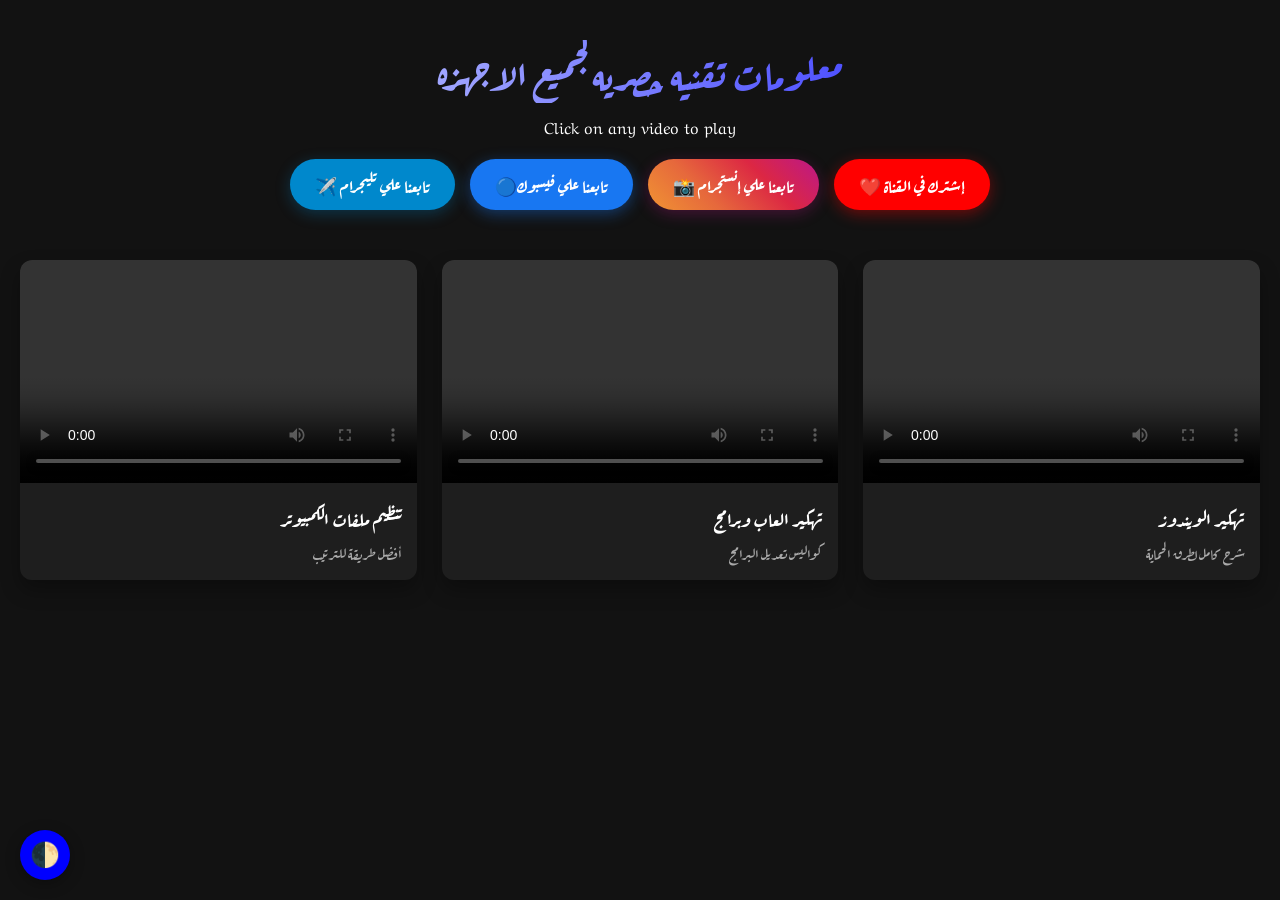
==== index.html @ 5217239f "Update index.html" ====
<!DOCTYPE html>
<html lang="ar" dir="rtl">
<head>
    <meta charset="UTF-8">
    <meta name="viewport" content="width=device-width, initial-scale=1.0">
    <title>Vortex Tech - معرض الفيديوهات</title>
    <link href="https://fonts.googleapis.com/css2?family=Aref+Ruqaa:wght@400;700&display=swap" rel="stylesheet">
    <style>
        /* 1. تعريف المتغيرات للألوان */
        :root {
            --bg-color: #121212;
            --text-color: #ffffff;
            --card-bg: #1e1e1e;
        }

        [data-theme="light"] {
            --bg-color: #ffffff;
            --text-color: #121212;
            --card-bg: #f0f0f0;
        }

        * {
            margin: 0;
            padding: 0;
            box-sizing: border-box;
        }
        
        body {
            font-family: 'Aref Ruqaa', Tahoma, Geneva, Verdana, sans-serif;
            background-color: var(--bg-color);
            color: var(--text-color);
            padding: 20px;
            transition: 0.3s;
        }

        header { text-align: center; margin-bottom: 30px; padding: 20px; }
        
        h1 {
            font-size: 2.5rem;
            margin-bottom: 10px;
            background: linear-gradient(90deg,#F0F8FF,#0000FF);
            -webkit-background-clip: text;
            -webkit-text-fill-color: transparent;
        }

        /* تنسيق الأزرار */
        .social-buttons {
            display: flex;
            justify-content: center;
            align-items: center;
            gap: 15px;
            margin-top: 20px;
            flex-wrap: wrap;
        }

        .btn {
            display: inline-block;
            padding: 12px 25px;
            border-radius: 50px;
            text-decoration: none;
            color: white !important;
            font-weight: bold;
            font-size: 1.1rem;
            transition: all 0.3s ease;
            border: none;
            cursor: pointer;
        }

        .subscribe-btn { background-color: #ff0000; box-shadow: 0 4px 15px rgba(255, 0, 0, 0.4); }
        .instagram-btn { background: linear-gradient(45deg, #f09433, #e6683c, #dc2743, #bc1888); box-shadow: 0 4px 15px rgba(188, 24, 136, 0.3); }
        .facebook-btn { background-color: #1877F2; box-shadow: 0 4px 15px rgba(24, 119, 242, 0.4); }
        .telegram-btn { background-color: #0088cc; box-shadow: 0 4px 15px rgba(0, 136, 204, 0.3); }

        .btn:hover { transform: translateY(-3px); filter: brightness(1.1); }

        /* زر اللايت والدارك العائم */
        .theme-toggle {
            position: fixed;
            bottom: 20px;
            left: 20px;
            width: 50px;
            height: 50px;
            border-radius: 50%;
            background: #0000FF;
            color: white;
            border: none;
            cursor: pointer;
            font-size: 1.5rem;
            z-index: 1000;
            box-shadow: 0 4px 15px rgba(0,0,0,0.3);
        }

        /* تنسيق الكروت */
        .video-container {
            display: grid;
            grid-template-columns: repeat(auto-fill, minmax(300px, 1fr));
            gap: 25px;
            max-width: 1400px;
            margin: 0 auto;
        }
        
        .video-card {
            background: var(--card-bg);
            border-radius: 12px;
            overflow: hidden;
            box-shadow: 0 10px 20px rgba(0,0,0,0.3);
            transition: 0.3s;
        }
        
        .video-player { width: 100%; aspect-ratio: 16/9; background: #000; }
        .video-info { padding: 15px; }
        .video-title { font-size: 1.2rem; margin-bottom: 8px; color: var(--text-color); }
        .video-description { color: #aaa; font-size: 0.95rem; }
    </style>
</head>
<body id="mainBody">

    <button class="theme-toggle" id="modeBtn">🌓</button>

    <header>
        <h1>معلومات تقنيه حصريه لجميع الاجهزه</h1>
        <p>Click on any video to play</p>
        
        <div class="social-buttons">
            <a href="https://www.youtube.com/@vo3tex-tech?sub_confirmation=1" target="_blank" class="btn subscribe-btn">إشترك في القناة ❤️</a>
            <a href="https://www.instagram.com/vo3tex_tech" target="_blank" class="btn instagram-btn">تابعنا علي إنستجرام 📸</a>
            <a href="https://www.facebook.com/profile.php?id=100084315263300" target="_blank" class="btn facebook-btn">تابعنا علي فيسبوك🔵</a>
            <a href="https://t.me/vo3textech" target="_blank" class="btn telegram-btn">تابعنا علي تليجرام ✈️</a>
        </div>
    </header>

    <main class="video-container" id="videoContainer"></main>

    <script>
        const videos = [
            { src: "Sequence 01.mp4", title: "تهكير الويندوز", description: "شرح كامل لطرق الحماية" },
            { src: "Sequence 01_2 (1).mp4", title: "تهكير العاب وبرامج", description: "كواليس تعديل البرامج" },
            { src: "Sequence 01_1.mp4", title: "تنظيم ملفات الكمبيوتر", description: "أفضل طريقة للترتيب" }
        ];

        // إنشاء كروت الفيديوهات
        function createVideoCards() {
            const container = document.getElementById('videoContainer');
            videos.forEach(video => {
                const card = document.createElement('div');
                card.className = 'video-card';
                card.innerHTML = `
                    <video class="video-player" controls><source src="${video.src}" type="video/mp4"></video>
                    <div class="video-info">
                        <h3 class="video-title">${video.title}</h3>
                        <p class="video-description">${video.description}</p>
                    </div>`;
                container.appendChild(card);
            });
        }
        createVideoCards();

        // كود تشغيل اللايت والدارك مود
        const modeBtn = document.getElementById('modeBtn');
        const body = document.getElementById('mainBody');

        modeBtn.addEventListener('click', () => {
            if (body.getAttribute('data-theme') === 'light') {
                body.removeAttribute('data-theme');
                modeBtn.innerText = '🌓';
            } else {
                body.setAttribute('data-theme', 'light');
                modeBtn.innerText = '🌙';
            }
        });
    </script>
</body>
</html>
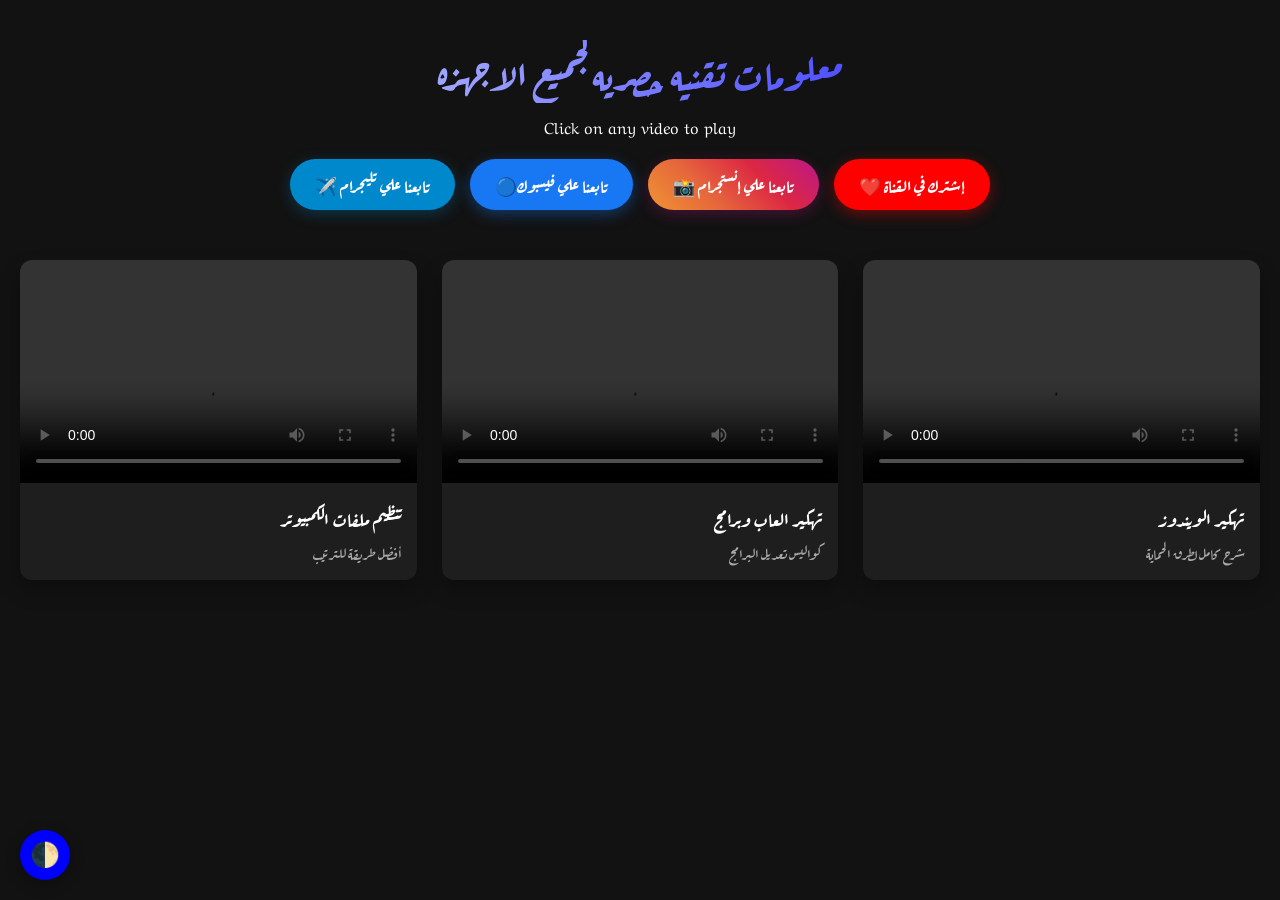
==== commit 6cbd80c9: "Update index.html" ====
--- a/index.html
+++ b/index.html
@@ -122,7 +122,7 @@
         <p>Click on any video to play</p>
         
         <div class="social-buttons">
-            <a href="https://www.youtube.com/@vo3tex-tech?sub_confirmation=1" target="_blank" class="btn subscribe-btn">إشترك في القناة ❤️</a>
+           <a href="https://www.youtube.com/@vo3tex-tech?sub_confirmation=1" target="_blank" class="btn subscribe-btn"> إشترك في القناة ❤️</a>
             <a href="https://www.instagram.com/vo3tex_tech" target="_blank" class="btn instagram-btn">تابعنا علي إنستجرام 📸</a>
             <a href="https://www.facebook.com/profile.php?id=100084315263300" target="_blank" class="btn facebook-btn">تابعنا علي فيسبوك🔵</a>
             <a href="https://t.me/vo3textech" target="_blank" class="btn telegram-btn">تابعنا علي تليجرام ✈️</a>
@@ -171,3 +171,4 @@
     </script>
 </body>
 </html>
+
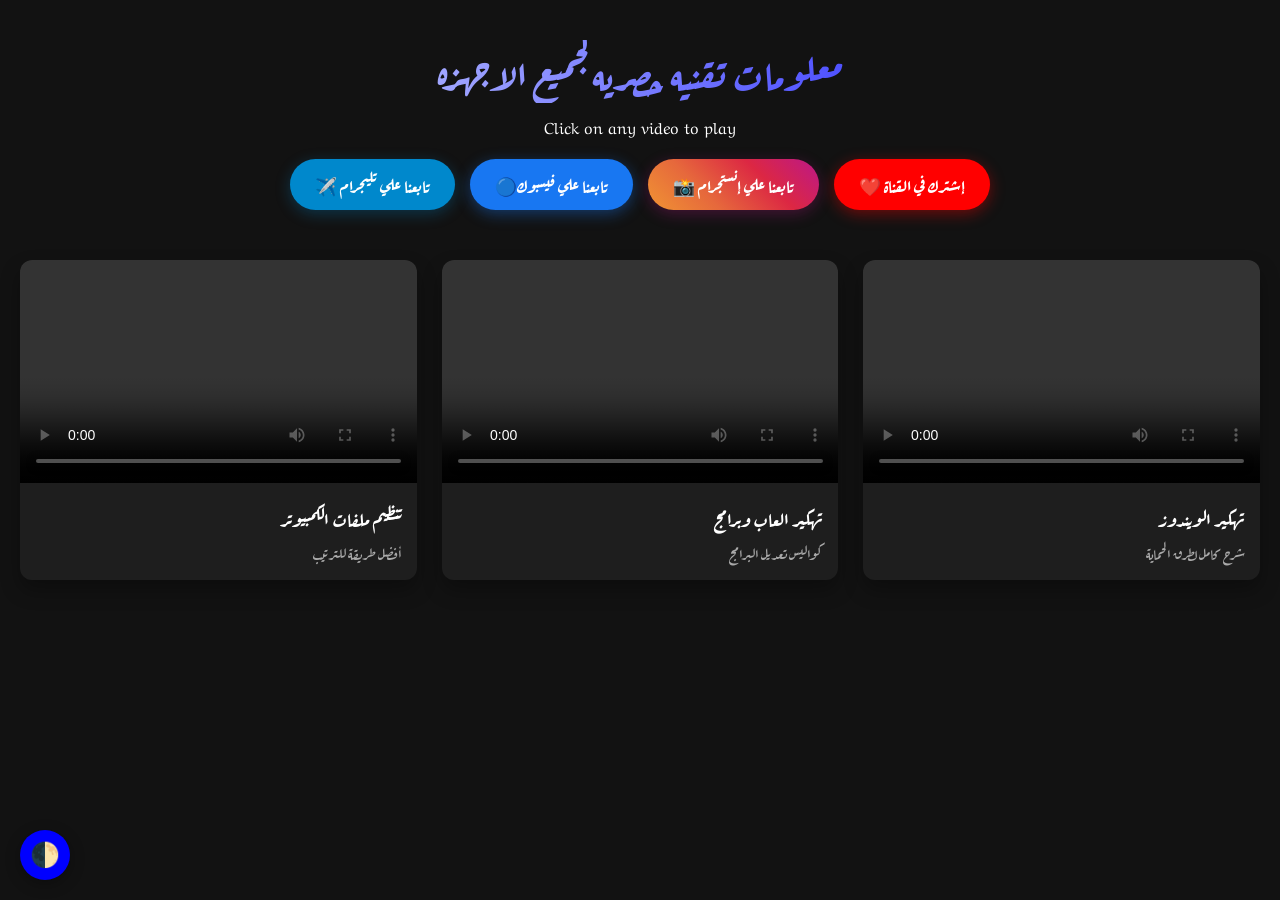
==== commit 7314eff7: "Update index.html" ====
--- a/index.html
+++ b/index.html
@@ -124,7 +124,7 @@
         <div class="social-buttons">
            <a href="https://www.youtube.com/@vo3tex-tech?sub_confirmation=1" target="_blank" class="btn subscribe-btn"> إشترك في القناة ❤️</a>
             <a href="https://www.instagram.com/vo3tex_tech" target="_blank" class="btn instagram-btn">تابعنا علي إنستجرام 📸</a>
-            <a href="https://www.facebook.com/profile.php?id=100084315263300" target="_blank" class="btn facebook-btn">تابعنا علي فيسبوك🔵</a>
+            <a href="https://www.facebook.com/share/17V6PMbSnh/" target="_blank" class="btn facebook-btn">تابعنا علي فيسبوك🔵</a>
             <a href="https://t.me/vo3textech" target="_blank" class="btn telegram-btn">تابعنا علي تليجرام ✈️</a>
         </div>
     </header>
@@ -172,3 +172,4 @@
 </body>
 </html>
 
+
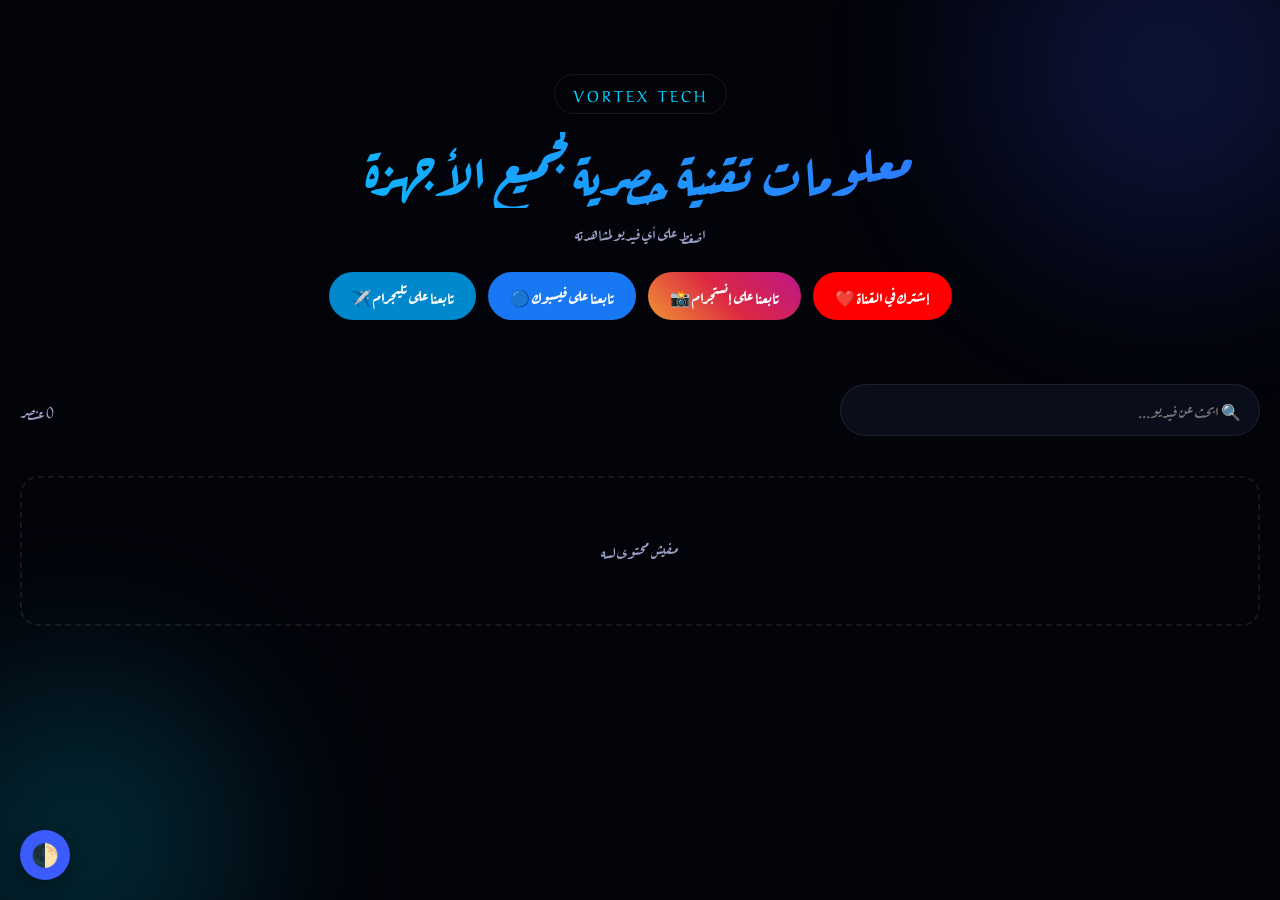
==== commit dc61d21f: "Add files via upload" ====
--- a/index.html
+++ b/index.html
@@ -1,175 +1,91 @@
-<!DOCTYPE html>
-<html lang="ar" dir="rtl">
-<head>
-    <meta charset="UTF-8">
-    <meta name="viewport" content="width=device-width, initial-scale=1.0">
-    <title>Vortex Tech - معرض الفيديوهات</title>
-    <link href="https://fonts.googleapis.com/css2?family=Aref+Ruqaa:wght@400;700&display=swap" rel="stylesheet">
-    <style>
-        /* 1. تعريف المتغيرات للألوان */
-        :root {
-            --bg-color: #121212;
-            --text-color: #ffffff;
-            --card-bg: #1e1e1e;
-        }
-
-        [data-theme="light"] {
-            --bg-color: #ffffff;
-            --text-color: #121212;
-            --card-bg: #f0f0f0;
-        }
-
-        * {
-            margin: 0;
-            padding: 0;
-            box-sizing: border-box;
-        }
-        
-        body {
-            font-family: 'Aref Ruqaa', Tahoma, Geneva, Verdana, sans-serif;
-            background-color: var(--bg-color);
-            color: var(--text-color);
-            padding: 20px;
-            transition: 0.3s;
-        }
-
-        header { text-align: center; margin-bottom: 30px; padding: 20px; }
-        
-        h1 {
-            font-size: 2.5rem;
-            margin-bottom: 10px;
-            background: linear-gradient(90deg,#F0F8FF,#0000FF);
-            -webkit-background-clip: text;
-            -webkit-text-fill-color: transparent;
-        }
-
-        /* تنسيق الأزرار */
-        .social-buttons {
-            display: flex;
-            justify-content: center;
-            align-items: center;
-            gap: 15px;
-            margin-top: 20px;
-            flex-wrap: wrap;
-        }
-
-        .btn {
-            display: inline-block;
-            padding: 12px 25px;
-            border-radius: 50px;
-            text-decoration: none;
-            color: white !important;
-            font-weight: bold;
-            font-size: 1.1rem;
-            transition: all 0.3s ease;
-            border: none;
-            cursor: pointer;
-        }
-
-        .subscribe-btn { background-color: #ff0000; box-shadow: 0 4px 15px rgba(255, 0, 0, 0.4); }
-        .instagram-btn { background: linear-gradient(45deg, #f09433, #e6683c, #dc2743, #bc1888); box-shadow: 0 4px 15px rgba(188, 24, 136, 0.3); }
-        .facebook-btn { background-color: #1877F2; box-shadow: 0 4px 15px rgba(24, 119, 242, 0.4); }
-        .telegram-btn { background-color: #0088cc; box-shadow: 0 4px 15px rgba(0, 136, 204, 0.3); }
-
-        .btn:hover { transform: translateY(-3px); filter: brightness(1.1); }
-
-        /* زر اللايت والدارك العائم */
-        .theme-toggle {
-            position: fixed;
-            bottom: 20px;
-            left: 20px;
-            width: 50px;
-            height: 50px;
-            border-radius: 50%;
-            background: #0000FF;
-            color: white;
-            border: none;
-            cursor: pointer;
-            font-size: 1.5rem;
-            z-index: 1000;
-            box-shadow: 0 4px 15px rgba(0,0,0,0.3);
-        }
-
-        /* تنسيق الكروت */
-        .video-container {
-            display: grid;
-            grid-template-columns: repeat(auto-fill, minmax(300px, 1fr));
-            gap: 25px;
-            max-width: 1400px;
-            margin: 0 auto;
-        }
-        
-        .video-card {
-            background: var(--card-bg);
-            border-radius: 12px;
-            overflow: hidden;
-            box-shadow: 0 10px 20px rgba(0,0,0,0.3);
-            transition: 0.3s;
-        }
-        
-        .video-player { width: 100%; aspect-ratio: 16/9; background: #000; }
-        .video-info { padding: 15px; }
-        .video-title { font-size: 1.2rem; margin-bottom: 8px; color: var(--text-color); }
-        .video-description { color: #aaa; font-size: 0.95rem; }
-    </style>
-</head>
-<body id="mainBody">
-
-    <button class="theme-toggle" id="modeBtn">🌓</button>
-
-    <header>
-        <h1>معلومات تقنيه حصريه لجميع الاجهزه</h1>
-        <p>Click on any video to play</p>
-        
-        <div class="social-buttons">
-           <a href="https://www.youtube.com/@vo3tex-tech?sub_confirmation=1" target="_blank" class="btn subscribe-btn"> إشترك في القناة ❤️</a>
-            <a href="https://www.instagram.com/vo3tex_tech" target="_blank" class="btn instagram-btn">تابعنا علي إنستجرام 📸</a>
-            <a href="https://www.facebook.com/share/17V6PMbSnh/" target="_blank" class="btn facebook-btn">تابعنا علي فيسبوك🔵</a>
-            <a href="https://t.me/vo3textech" target="_blank" class="btn telegram-btn">تابعنا علي تليجرام ✈️</a>
-        </div>
-    </header>
-
-    <main class="video-container" id="videoContainer"></main>
-
-    <script>
-        const videos = [
-            { src: "Sequence 01.mp4", title: "تهكير الويندوز", description: "شرح كامل لطرق الحماية" },
-            { src: "Sequence 01_2 (1).mp4", title: "تهكير العاب وبرامج", description: "كواليس تعديل البرامج" },
-            { src: "Sequence 01_1.mp4", title: "تنظيم ملفات الكمبيوتر", description: "أفضل طريقة للترتيب" }
-        ];
-
-        // إنشاء كروت الفيديوهات
-        function createVideoCards() {
-            const container = document.getElementById('videoContainer');
-            videos.forEach(video => {
-                const card = document.createElement('div');
-                card.className = 'video-card';
-                card.innerHTML = `
-                    <video class="video-player" controls><source src="${video.src}" type="video/mp4"></video>
-                    <div class="video-info">
-                        <h3 class="video-title">${video.title}</h3>
-                        <p class="video-description">${video.description}</p>
-                    </div>`;
-                container.appendChild(card);
-            });
-        }
-        createVideoCards();
-
-        // كود تشغيل اللايت والدارك مود
-        const modeBtn = document.getElementById('modeBtn');
-        const body = document.getElementById('mainBody');
-
-        modeBtn.addEventListener('click', () => {
-            if (body.getAttribute('data-theme') === 'light') {
-                body.removeAttribute('data-theme');
-                modeBtn.innerText = '🌓';
-            } else {
-                body.setAttribute('data-theme', 'light');
-                modeBtn.innerText = '🌙';
-            }
-        });
-    </script>
-</body>
-</html>
-
-
+<!DOCTYPE html>
+<html lang="ar" dir="rtl">
+<head>
+<meta charset="UTF-8">
+<meta name="viewport" content="width=device-width, initial-scale=1">
+<title>Vortex Tech - معرض الفيديوهات</title>
+<link href="https://fonts.googleapis.com/css2?family=Aref+Ruqaa:wght@400;700&display=swap" rel="stylesheet">
+<link rel="stylesheet" href="style.css">
+</head>
+<body>
+<div class="orb o1"></div><div class="orb o2"></div>
+<div class="wrap">
+  <header>
+    <div class="logo">VORTEX TECH</div>
+    <h1>معلومات تقنية حصرية لجميع الأجهزة</h1>
+    <p class="sub">اضغط على أي فيديو لمشاهدته</p>
+    <div class="social">
+      <a class="btn yt" target="_blank" rel="noopener" href="https://www.youtube.com/@vo3tex-tech?sub_confirmation=1">إشترك في القناة ❤️</a>
+      <a class="btn ig" target="_blank" rel="noopener" href="https://www.instagram.com/vo3tex_tech">تابعنا على إنستجرام 📸</a>
+      <a class="btn fb" target="_blank" rel="noopener" href="https://www.facebook.com/share/17V6PMbSnh/">تابعنا على فيسبوك 🔵</a>
+      <a class="btn tg" target="_blank" rel="noopener" href="https://t.me/vo3textech">تابعنا على تليجرام ✈️</a>
+    </div>
+  </header>
+  <div class="bar"><input class="search" id="q" placeholder="🔍 ابحث عن فيديو..."><span class="count" id="cnt"></span></div>
+  <div class="chips" id="chips"></div>
+  <main class="grid" id="grid"></main>
+</div>
+<button class="fab" id="modeBtn" title="الوضع">🌓</button>
+<div class="modal" id="player"><div class="box"><button class="x" id="px">✕</button><div id="pm"></div><div class="info"><h3 id="pt"></h3><p id="pd"></p></div></div></div>
+<script>
+const $ = id => document.getElementById(id);
+let videos = [], cat = 'all';
+const GROUPS = { all: 'الكل', video: '🎬 فيديو', image: '🖼️ صور', book: '📚 كتب', link: '🔗 منشورات' };
+const grp = v => v.type === 'youtube' || v.type === 'file' ? 'video' : v.type;
+const BADGE = { video: 'فيديو', image: 'صورة', book: 'كتاب', link: 'منشور' };
+const ICON = { facebook: '🔵', instagram: '📸', telegram: '✈️', t: '✈️', twitter: '🐦', x: '✖️', tiktok: '🎵', youtube: '▶️', youtu: '▶️', linkedin: '💼' };
+const safe = u => /^https?:\/\//i.test(u || '');
+const host = u => { try { return new URL(u).hostname.replace(/^www\./, ''); } catch (e) { return ''; } };
+const icon = u => { const p = host(u).split('.'); return ICON[p[p.length - 2]] || ICON[p[0]] || '🔗'; };
+function chips() {
+  const c = $('chips'); c.innerHTML = '';
+  Object.keys(GROUPS).forEach(k => {
+    if (k !== 'all' && !videos.some(v => grp(v) === k)) return;
+    const b = document.createElement('button'); b.className = 'chip' + (cat === k ? ' on' : ''); b.textContent = GROUPS[k];
+    b.onclick = () => { cat = k; chips(); render(); }; c.appendChild(b);
+  });
+}
+function render() {
+  const term = $('q').value.trim().toLowerCase(), g = $('grid'); g.innerHTML = '';
+  const list = videos.filter(v => (cat === 'all' || grp(v) === cat) && (v.title + ' ' + (v.description || '')).toLowerCase().includes(term));
+  $('cnt').textContent = videos.length + ' عنصر';
+  if (!list.length) { const e = document.createElement('div'); e.className = 'empty'; e.textContent = videos.length ? 'مفيش نتائج مطابقة' : 'مفيش محتوى لسه'; g.appendChild(e); return; }
+  const io = new IntersectionObserver(es => es.forEach(x => { if (x.isIntersecting) { x.target.classList.add('in'); io.unobserve(x.target); } }), { threshold: .1 });
+  list.forEach((v, i) => {
+    const c = document.createElement('div'); c.className = 'card'; c.style.transitionDelay = (i % 6) * 80 + 'ms';
+    c.innerHTML = '<div class="thumb"><span class="badge"></span></div><div class="info"><h3></h3><p></p></div>';
+    const t = c.querySelector('.thumb'); c.querySelector('.badge').textContent = BADGE[grp(v)] || '';
+    const playIcon = '<div class="play"><span>▶</span></div>';
+    if (v.type === 'youtube') { const im = document.createElement('img'); im.loading = 'lazy'; im.alt = ''; im.src = 'https://i.ytimg.com/vi/' + encodeURIComponent(v.yt) + '/hqdefault.jpg'; t.appendChild(im); t.insertAdjacentHTML('beforeend', playIcon); }
+    else if (v.type === 'file') { const vd = document.createElement('video'); vd.preload = 'metadata'; vd.muted = true; vd.playsInline = true; vd.src = 'videos/' + encodeURIComponent(v.file) + '#t=0.5'; t.appendChild(vd); t.insertAdjacentHTML('beforeend', playIcon); }
+    else if (v.type === 'image') { const im = document.createElement('img'); im.loading = 'lazy'; im.alt = v.title; im.src = 'images/' + encodeURIComponent(v.file); t.appendChild(im); }
+    else if (v.type === 'book') { const d = document.createElement('div'); d.className = 'cover bk'; d.innerHTML = '📚<small>PDF</small>'; t.appendChild(d); }
+    else { const d = document.createElement('div'); d.className = 'cover ln'; d.innerHTML = '<span></span><small></small>'; d.firstChild.textContent = icon(v.url); d.lastChild.textContent = host(v.url); t.appendChild(d); }
+    c.querySelector('h3').textContent = v.title; c.querySelector('p').textContent = v.description || '';
+    c.onclick = () => open_(v); g.appendChild(c); io.observe(c);
+  });
+}
+function open_(v) {
+  if (v.type === 'book') return void window.open('books/' + encodeURIComponent(v.file), '_blank', 'noopener');
+  if (v.type === 'link') return void (safe(v.url) && window.open(v.url, '_blank', 'noopener,noreferrer'));
+  openPlayer(v);
+}
+function openPlayer(v) {
+  const m = $('pm'); m.innerHTML = '';
+  if (v.type === 'youtube') { const f = document.createElement('iframe'); f.allow = 'autoplay; fullscreen; picture-in-picture'; f.allowFullscreen = true; f.src = 'https://www.youtube-nocookie.com/embed/' + encodeURIComponent(v.yt) + '?autoplay=1&rel=0'; m.appendChild(f); }
+  else if (v.type === 'image') { const im = document.createElement('img'); im.className = 'full'; im.alt = v.title; im.src = 'images/' + encodeURIComponent(v.file); m.appendChild(im); }
+  else { const p = document.createElement('video'); p.controls = true; p.playsInline = true; p.autoplay = true; p.src = 'videos/' + encodeURIComponent(v.file); m.appendChild(p); }
+  $('pt').textContent = v.title; $('pd').textContent = v.description || ''; $('player').classList.add('open');
+}
+function closePlayer() { $('pm').innerHTML = ''; $('player').classList.remove('open'); }
+$('px').onclick = closePlayer;
+$('player').onclick = e => { if (e.target.id === 'player') closePlayer(); };
+document.addEventListener('keydown', e => { if (e.key === 'Escape') closePlayer(); });
+$('q').oninput = render;
+const root = document.documentElement;
+try { const t = localStorage.getItem('vt-theme'); if (t) root.setAttribute('data-theme', t); } catch (e) {}
+$('modeBtn').onclick = () => { const n = root.getAttribute('data-theme') === 'light' ? 'dark' : 'light'; root.setAttribute('data-theme', n); try { localStorage.setItem('vt-theme', n); } catch (e) {} };
+fetch('videos.json?t=' + Date.now()).then(r => r.json()).then(v => { videos = v; chips(); render(); }).catch(render);
+</script>
+</body>
+</html>
--- a/style.css
+++ b/style.css
@@ -0,0 +1,76 @@
+:root{--bg:#03040a;--text:#f2f4ff;--card:#0a0d1a;--muted:#9aa3c7;--accent:#3b5bff;--accent2:#00d4ff;--line:rgba(255,255,255,.08)}
+:root[data-theme="light"]{--bg:#f4f6ff;--text:#10142b;--card:#fff;--muted:#5b6385;--line:rgba(0,0,0,.08)}
+*{margin:0;padding:0;box-sizing:border-box}
+body{font-family:'Aref Ruqaa',Tahoma,sans-serif;background:var(--bg);color:var(--text);min-height:100vh;overflow-x:hidden;transition:background .4s,color .4s}
+.orb{position:fixed;border-radius:50%;filter:blur(90px);opacity:.18;z-index:0;animation:float 14s ease-in-out infinite;pointer-events:none}
+.o1{width:380px;height:380px;background:var(--accent);top:-120px;right:-80px}
+.o2{width:320px;height:320px;background:var(--accent2);bottom:-100px;left:-80px;animation-delay:-6s}
+@keyframes float{50%{transform:translate(40px,50px) scale(1.15)}}
+.wrap{position:relative;z-index:1;max-width:1300px;margin:0 auto;padding:24px 20px 90px}
+header{text-align:center;padding:50px 10px 30px}
+.logo{display:inline-block;letter-spacing:3px;color:var(--accent2);border:1px solid var(--line);padding:6px 18px;border-radius:50px;margin-bottom:18px;animation:fade .8s both}
+h1{font-size:clamp(1.9rem,5vw,3.4rem);line-height:1.4;background:linear-gradient(90deg,var(--accent2),var(--accent),var(--accent2));background-size:200% auto;-webkit-background-clip:text;background-clip:text;-webkit-text-fill-color:transparent;animation:shine 5s linear infinite,fade .8s .1s both}
+@keyframes shine{to{background-position:200% center}}
+@keyframes fade{from{opacity:0;transform:translateY(20px)}to{opacity:1;transform:none}}
+.sub{color:var(--muted);margin-top:12px;animation:fade .8s .2s both}
+.social{display:flex;justify-content:center;gap:12px;flex-wrap:wrap;margin-top:26px;animation:fade .8s .3s both}
+.btn{display:inline-flex;align-items:center;gap:6px;padding:11px 22px;border-radius:50px;text-decoration:none;color:#fff!important;font-family:inherit;font-weight:700;font-size:1rem;border:0;cursor:pointer;transition:transform .25s,filter .25s}
+.btn:hover{transform:translateY(-4px) scale(1.04);filter:brightness(1.15)}
+.btn:disabled{opacity:.5;cursor:wait}
+.yt{background:#f00}.ig{background:linear-gradient(45deg,#f09433,#dc2743,#bc1888)}.fb{background:#1877f2}.tg{background:#08c}
+.bar{display:flex;gap:12px;align-items:center;justify-content:space-between;margin:34px 0 22px;flex-wrap:wrap}
+.search,.f input,.f textarea{padding:12px 18px;border-radius:14px;border:1px solid var(--line);background:var(--card);color:var(--text);font-family:inherit;font-size:1rem;outline:0}
+.search{flex:1;min-width:200px;max-width:420px;border-radius:50px}
+.search:focus,.f input:focus,.f textarea:focus{border-color:var(--accent)}
+.count{color:var(--muted)}
+.grid{display:grid;grid-template-columns:repeat(auto-fill,minmax(290px,1fr));gap:24px}
+.card{background:var(--card);border:1px solid var(--line);border-radius:18px;overflow:hidden;cursor:pointer;opacity:0;transform:translateY(30px);transition:opacity .6s,transform .35s,box-shadow .35s}
+.card.in{opacity:1;transform:none}
+.card:hover{transform:translateY(-8px);box-shadow:0 18px 40px rgba(59,91,255,.25)}
+.thumb{position:relative;aspect-ratio:16/9;background:#000;overflow:hidden}
+.thumb video{width:100%;height:100%;object-fit:cover;transition:transform .5s;pointer-events:none}
+.card:hover .thumb video{transform:scale(1.08)}
+.play{position:absolute;inset:0;display:grid;place-items:center;background:linear-gradient(transparent 40%,rgba(0,0,0,.6))}
+.play span{width:58px;height:58px;border-radius:50%;background:rgba(59,91,255,.9);display:grid;place-items:center;color:#fff;font-size:1.4rem;transition:transform .3s;padding-right:4px}
+.card:hover .play span{transform:scale(1.2)}
+.info{padding:16px}.info h3{font-size:1.2rem;margin-bottom:6px}.info p{color:var(--muted);font-size:.95rem}
+.empty{text-align:center;color:var(--muted);padding:60px 20px;grid-column:1/-1;border:2px dashed var(--line);border-radius:18px}
+.fab{position:fixed;left:20px;bottom:20px;z-index:50;width:50px;height:50px;border-radius:50%;border:0;cursor:pointer;font-size:1.4rem;color:#fff;background:var(--accent);box-shadow:0 6px 18px rgba(0,0,0,.35)}
+.modal{position:fixed;inset:0;z-index:100;background:rgba(2,3,8,.9);backdrop-filter:blur(8px);display:none;align-items:center;justify-content:center;padding:20px}
+.modal.open{display:flex;animation:fade .3s}
+.box{width:100%;max-width:960px;background:var(--card);border-radius:18px;overflow:hidden;position:relative}
+.box video{width:100%;max-height:70vh;background:#000;display:block}
+.box .info{padding:18px 22px}
+.x{position:absolute;top:10px;left:10px;z-index:2;width:38px;height:38px;border-radius:50%;border:0;background:rgba(0,0,0,.6);color:#fff;font-size:1.2rem;cursor:pointer}
+/* admin */
+.panel{max-width:620px;margin:40px auto;background:var(--card);border:1px solid var(--line);border-radius:18px;padding:26px;position:relative;z-index:1}
+.panel h2{margin-bottom:16px}
+.f{display:flex;flex-direction:column;gap:10px;margin-bottom:12px}
+.msg{min-height:1.5em;color:var(--accent2);margin:8px 0}
+.prog{height:8px;background:var(--line);border-radius:8px;overflow:hidden;display:none;margin:8px 0}
+.prog i{display:block;height:100%;width:0;background:linear-gradient(90deg,var(--accent2),var(--accent));transition:width .2s}
+.row{display:flex;align-items:center;justify-content:space-between;gap:10px;padding:10px 0;border-top:1px solid var(--line)}
+.del{background:#d22;border:0;color:#fff;border-radius:10px;padding:6px 14px;cursor:pointer;font-family:inherit}
+.top{display:flex;justify-content:space-between;align-items:center}
+.link{background:none;border:0;color:var(--muted);cursor:pointer;font-family:inherit;text-decoration:underline}
+.thumb img{width:100%;height:100%;object-fit:cover;transition:transform .5s;display:block}
+.card:hover .thumb img{transform:scale(1.08)}
+.box iframe{width:100%;aspect-ratio:16/9;border:0;display:block;background:#000}
+.tabs{display:flex;gap:8px;margin-bottom:12px}
+.tab{flex:1;padding:10px;border-radius:12px;border:1px solid var(--line);background:var(--bg);color:var(--text);font-family:inherit;font-size:1rem;cursor:pointer}
+.tab.on{background:var(--accent);border-color:var(--accent);color:#fff}
+details{margin-bottom:14px;border:1px solid var(--line);border-radius:12px;padding:10px 14px}
+summary{cursor:pointer;color:var(--muted)}
+details .f{margin-top:12px}
+.hint{color:var(--muted);font-size:.9rem;margin-bottom:10px}
+.chips{display:flex;gap:8px;flex-wrap:wrap;margin-bottom:18px}
+.chip{padding:8px 18px;border-radius:50px;border:1px solid var(--line);background:var(--card);color:var(--text);font-family:inherit;font-size:1rem;cursor:pointer;transition:.25s}
+.chip:hover{transform:translateY(-2px)}
+.chip.on{background:var(--accent);border-color:var(--accent);color:#fff}
+.cover{position:absolute;inset:0;display:grid;place-content:center;justify-items:center;gap:6px;background:linear-gradient(135deg,#1a2a6c,#3b5bff 55%,#00d4ff);color:#fff;font-size:3rem}
+.cover small{font-size:.95rem;opacity:.9;direction:ltr}
+.cover.bk{background:linear-gradient(135deg,#6a1b9a,#d81b60 60%,#ff8a65)}
+.cover.ln{background:linear-gradient(135deg,#0f2027,#2c5364 60%,#00d4ff)}
+.box img.full{width:100%;max-height:75vh;object-fit:contain;background:#000;display:block}
+.tabs{flex-wrap:wrap}.tab{flex:1 1 30%}
+.badge{position:absolute;top:10px;right:10px;background:rgba(0,0,0,.65);color:#fff;border-radius:50px;padding:3px 12px;font-size:.85rem;z-index:1}
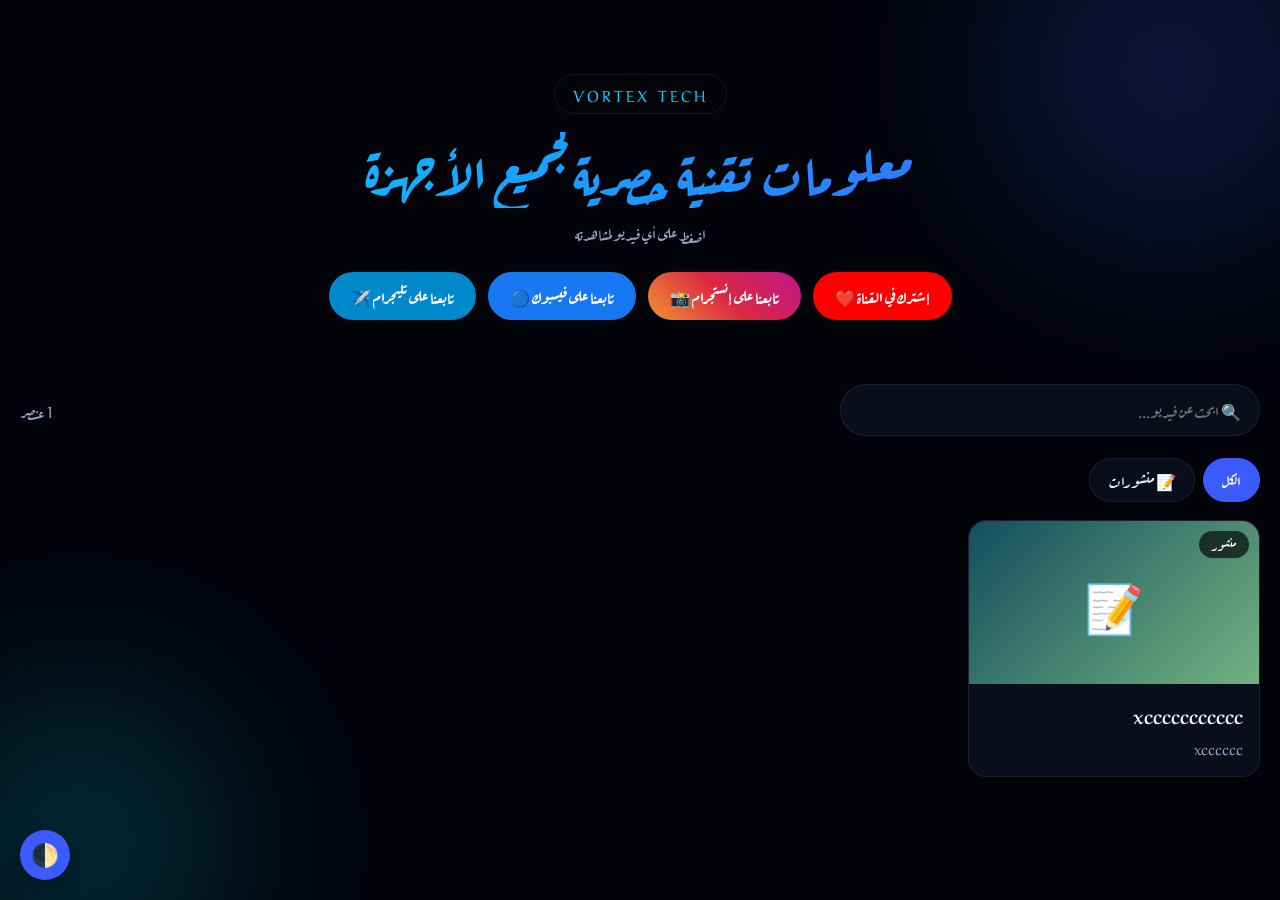
==== commit a39fa29d: "Add files via upload" ====
--- a/index.html
+++ b/index.html
@@ -30,9 +30,9 @@
 <script>
 const $ = id => document.getElementById(id);
 let videos = [], cat = 'all';
-const GROUPS = { all: 'الكل', video: '🎬 فيديو', image: '🖼️ صور', book: '📚 كتب', link: '🔗 منشورات' };
-const grp = v => v.type === 'youtube' || v.type === 'file' ? 'video' : v.type;
-const BADGE = { video: 'فيديو', image: 'صورة', book: 'كتاب', link: 'منشور' };
+const GROUPS = { all: 'الكل', video: '🎬 فيديو', image: '🖼️ صور', book: '📚 كتب', post: '📝 منشورات' };
+const grp = v => v.type === 'youtube' || v.type === 'file' ? 'video' : v.type === 'link' ? 'post' : v.type;
+const BADGE = { video: 'فيديو', image: 'صورة', book: 'كتاب', post: 'منشور' };
 const ICON = { facebook: '🔵', instagram: '📸', telegram: '✈️', t: '✈️', twitter: '🐦', x: '✖️', tiktok: '🎵', youtube: '▶️', youtu: '▶️', linkedin: '💼' };
 const safe = u => /^https?:\/\//i.test(u || '');
 const host = u => { try { return new URL(u).hostname.replace(/^www\./, ''); } catch (e) { return ''; } };
@@ -44,6 +44,11 @@
     const b = document.createElement('button'); b.className = 'chip' + (cat === k ? ' on' : ''); b.textContent = GROUPS[k];
     b.onclick = () => { cat = k; chips(); render(); }; c.appendChild(b);
   });
+}
+function liveThumb(t, src) {
+  const v = document.createElement('video'); v.preload = 'metadata'; v.muted = true; v.playsInline = true; v.src = src; t.appendChild(v);
+  v.addEventListener('loadedmetadata', () => { const d = v.duration; v.currentTime = isFinite(d) && d > 0 ? Math.min(2, Math.max(0.1, d * .1)) : 0.1; });
+  v.addEventListener('seeked', () => setTimeout(() => { try { if (!v.videoWidth) return; const w = Math.min(v.videoWidth, 640), h = Math.round(v.videoHeight * w / v.videoWidth), c = document.createElement('canvas'); c.width = w; c.height = h; c.getContext('2d').drawImage(v, 0, 0, w, h); t.replaceChild(c, v); } catch (e) {} }, 150), { once: true });
 }
 function render() {
   const term = $('q').value.trim().toLowerCase(), g = $('grid'); g.innerHTML = '';
@@ -57,11 +62,13 @@
     const t = c.querySelector('.thumb'); c.querySelector('.badge').textContent = BADGE[grp(v)] || '';
     const playIcon = '<div class="play"><span>▶</span></div>';
     if (v.type === 'youtube') { const im = document.createElement('img'); im.loading = 'lazy'; im.alt = ''; im.src = 'https://i.ytimg.com/vi/' + encodeURIComponent(v.yt) + '/hqdefault.jpg'; t.appendChild(im); t.insertAdjacentHTML('beforeend', playIcon); }
-    else if (v.type === 'file') { const vd = document.createElement('video'); vd.preload = 'metadata'; vd.muted = true; vd.playsInline = true; vd.src = 'videos/' + encodeURIComponent(v.file) + '#t=0.5'; t.appendChild(vd); t.insertAdjacentHTML('beforeend', playIcon); }
+    else if (v.thumb && v.type !== 'image') { const im = document.createElement('img'); im.loading = 'lazy'; im.alt = ''; im.src = 'thumbs/' + encodeURIComponent(v.thumb); t.appendChild(im); if (v.type === 'file') t.insertAdjacentHTML('beforeend', playIcon); }
+    else if (v.type === 'file') { liveThumb(t, 'videos/' + encodeURIComponent(v.file)); t.insertAdjacentHTML('beforeend', playIcon); }
     else if (v.type === 'image') { const im = document.createElement('img'); im.loading = 'lazy'; im.alt = v.title; im.src = 'images/' + encodeURIComponent(v.file); t.appendChild(im); }
     else if (v.type === 'book') { const d = document.createElement('div'); d.className = 'cover bk'; d.innerHTML = '📚<small>PDF</small>'; t.appendChild(d); }
+    else if (v.type === 'post') { const d = document.createElement('div'); d.className = 'cover pt'; d.textContent = '📝'; t.appendChild(d); }
     else { const d = document.createElement('div'); d.className = 'cover ln'; d.innerHTML = '<span></span><small></small>'; d.firstChild.textContent = icon(v.url); d.lastChild.textContent = host(v.url); t.appendChild(d); }
-    c.querySelector('h3').textContent = v.title; c.querySelector('p').textContent = v.description || '';
+    c.querySelector('h3').textContent = v.title; c.querySelector('p').textContent = v.type === 'post' ? (v.body || '').slice(0, 120) + ((v.body || '').length > 120 ? '…' : '') : (v.description || '');
     c.onclick = () => open_(v); g.appendChild(c); io.observe(c);
   });
 }
@@ -73,9 +80,10 @@
 function openPlayer(v) {
   const m = $('pm'); m.innerHTML = '';
   if (v.type === 'youtube') { const f = document.createElement('iframe'); f.allow = 'autoplay; fullscreen; picture-in-picture'; f.allowFullscreen = true; f.src = 'https://www.youtube-nocookie.com/embed/' + encodeURIComponent(v.yt) + '?autoplay=1&rel=0'; m.appendChild(f); }
+  else if (v.type === 'post') { if (v.thumb) { const im = document.createElement('img'); im.className = 'full'; im.alt = ''; im.src = 'thumbs/' + encodeURIComponent(v.thumb); m.appendChild(im); } const d = document.createElement('div'); d.className = 'postbody'; d.textContent = v.body || ''; m.appendChild(d); }
   else if (v.type === 'image') { const im = document.createElement('img'); im.className = 'full'; im.alt = v.title; im.src = 'images/' + encodeURIComponent(v.file); m.appendChild(im); }
   else { const p = document.createElement('video'); p.controls = true; p.playsInline = true; p.autoplay = true; p.src = 'videos/' + encodeURIComponent(v.file); m.appendChild(p); }
-  $('pt').textContent = v.title; $('pd').textContent = v.description || ''; $('player').classList.add('open');
+  $('pt').textContent = v.title; $('pd').textContent = v.type === 'post' ? '' : (v.description || ''); $('player').classList.add('open');
 }
 function closePlayer() { $('pm').innerHTML = ''; $('player').classList.remove('open'); }
 $('px').onclick = closePlayer;
--- a/style.css
+++ b/style.css
@@ -74,3 +74,9 @@
 .box img.full{width:100%;max-height:75vh;object-fit:contain;background:#000;display:block}
 .tabs{flex-wrap:wrap}.tab{flex:1 1 30%}
 .badge{position:absolute;top:10px;right:10px;background:rgba(0,0,0,.65);color:#fff;border-radius:50px;padding:3px 12px;font-size:.85rem;z-index:1}
+.box{max-height:92vh;overflow:auto}
+.postbody{padding:20px 24px;white-space:pre-wrap;line-height:2.1;font-size:1.1rem;word-break:break-word}
+.cover.pt{background:linear-gradient(135deg,#134e5e,#71b280)}
+#ab{min-height:160px}
+.thumb canvas{width:100%;height:100%;object-fit:cover;display:block;transition:transform .5s}
+.card:hover .thumb canvas{transform:scale(1.08)}
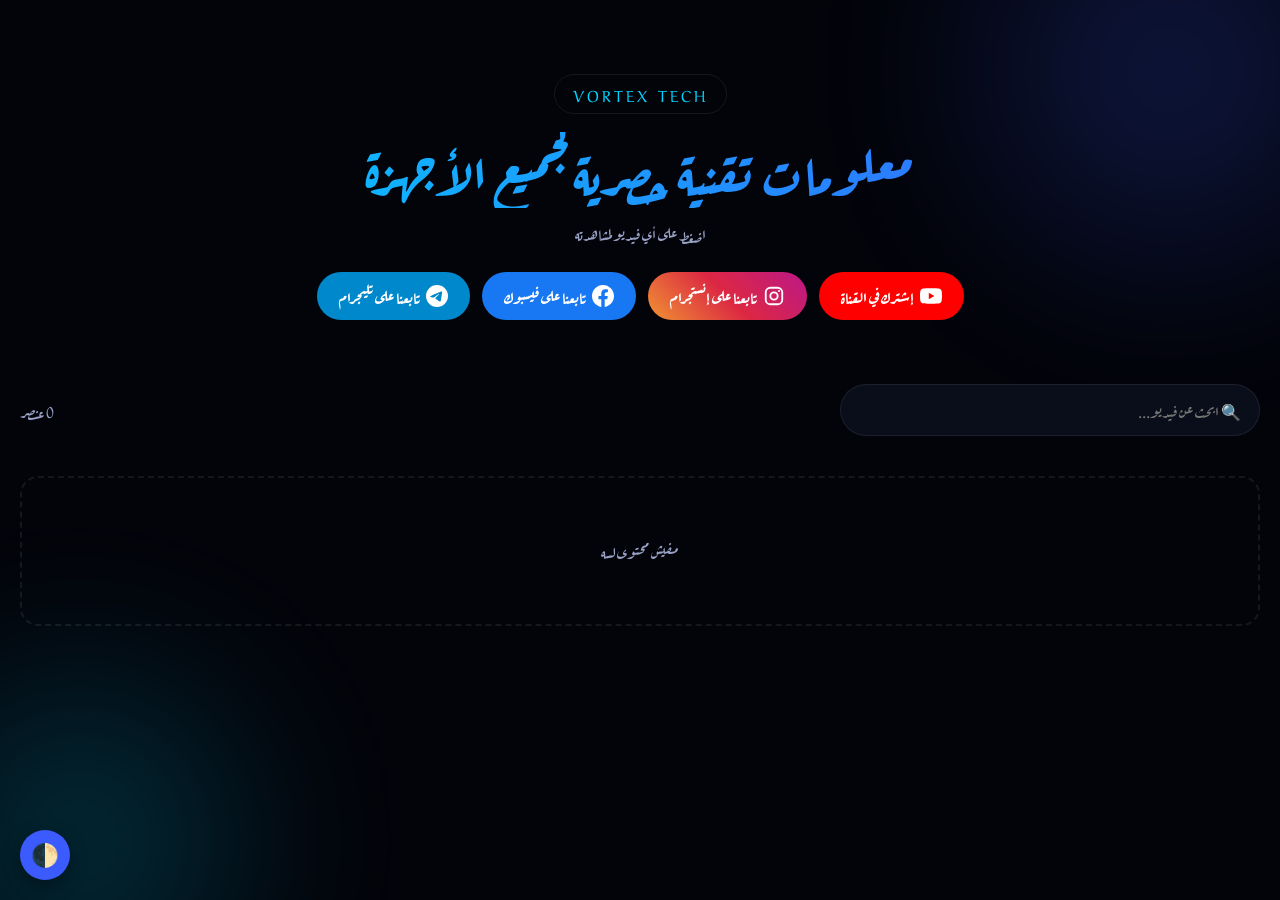
==== commit 18f656cd: "Add files via upload" ====
--- a/index.html
+++ b/index.html
@@ -15,10 +15,10 @@
     <h1>معلومات تقنية حصرية لجميع الأجهزة</h1>
     <p class="sub">اضغط على أي فيديو لمشاهدته</p>
     <div class="social">
-      <a class="btn yt" target="_blank" rel="noopener" href="https://www.youtube.com/@vo3tex-tech?sub_confirmation=1">إشترك في القناة ❤️</a>
-      <a class="btn ig" target="_blank" rel="noopener" href="https://www.instagram.com/vo3tex_tech">تابعنا على إنستجرام 📸</a>
-      <a class="btn fb" target="_blank" rel="noopener" href="https://www.facebook.com/share/17V6PMbSnh/">تابعنا على فيسبوك 🔵</a>
-      <a class="btn tg" target="_blank" rel="noopener" href="https://t.me/vo3textech">تابعنا على تليجرام ✈️</a>
+      <a class="btn yt" target="_blank" rel="noopener" href="https://www.youtube.com/@vo3tex-tech?sub_confirmation=1"><svg viewBox="0 0 24 24" aria-hidden="true"><path fill="currentColor" d="M23.5 6.2a3 3 0 0 0-2.1-2.1C19.5 3.6 12 3.6 12 3.6s-7.5 0-9.4.5A3 3 0 0 0 .5 6.2C0 8.1 0 12 0 12s0 3.9.5 5.8a3 3 0 0 0 2.1 2.1c1.9.5 9.4.5 9.4.5s7.5 0 9.4-.5a3 3 0 0 0 2.1-2.1c.5-1.9.5-5.8.5-5.8s0-3.9-.5-5.8zM9.6 15.6V8.4l6.2 3.6-6.2 3.6z"/></svg> إشترك في القناة</a>
+      <a class="btn ig" target="_blank" rel="noopener" href="https://www.instagram.com/vo3tex_tech"><svg viewBox="0 0 24 24" aria-hidden="true" fill="none" stroke="currentColor" stroke-width="2" stroke-linecap="round" stroke-linejoin="round"><rect x="3" y="3" width="18" height="18" rx="5"/><circle cx="12" cy="12" r="4"/><circle cx="17.5" cy="6.5" r="1.1" fill="currentColor" stroke="none"/></svg> تابعنا على إنستجرام</a>
+      <a class="btn fb" target="_blank" rel="noopener" href="https://www.facebook.com/share/17V6PMbSnh/"><svg viewBox="0 0 24 24" aria-hidden="true"><path fill="currentColor" d="M24 12.073c0-6.627-5.373-12-12-12s-12 5.373-12 12c0 5.99 4.388 10.954 10.125 11.854v-8.385H7.078v-3.47h3.047V9.43c0-3.007 1.792-4.669 4.533-4.669 1.312 0 2.686.235 2.686.235v2.953H15.83c-1.491 0-1.956.925-1.956 1.874v2.25h3.328l-.532 3.47h-2.796v8.385C19.612 23.027 24 18.062 24 12.073z"/></svg> تابعنا على فيسبوك</a>
+      <a class="btn tg" target="_blank" rel="noopener" href="https://t.me/vo3textech"><svg viewBox="0 0 24 24" aria-hidden="true"><path fill="currentColor" d="M11.944 0A12 12 0 0 0 0 12a12 12 0 0 0 12 12 12 12 0 0 0 12-12A12 12 0 0 0 12 0a12 12 0 0 0-.056 0zm4.962 7.224c.1-.002.321.023.465.14a.506.506 0 0 1 .171.325c.016.093.036.306.02.472-.18 1.898-.962 6.502-1.36 8.627-.168.9-.499 1.201-.82 1.23-.696.065-1.225-.46-1.9-.902-1.056-.693-1.653-1.124-2.678-1.8-1.185-.78-.417-1.21.258-1.91.177-.184 3.247-2.977 3.307-3.23.007-.032.014-.15-.056-.212s-.174-.041-.249-.024c-.106.024-1.793 1.14-5.061 3.345-.48.33-.913.49-1.302.48-.428-.008-1.252-.241-1.865-.44-.752-.245-1.349-.374-1.297-.789.027-.216.325-.437.893-.663 3.498-1.524 5.83-2.529 6.998-3.014 3.332-1.386 4.025-1.627 4.476-1.635z"/></svg> تابعنا على تليجرام</a>
     </div>
   </header>
   <div class="bar"><input class="search" id="q" placeholder="🔍 ابحث عن فيديو..."><span class="count" id="cnt"></span></div>
--- a/style.css
+++ b/style.css
@@ -80,3 +80,4 @@
 #ab{min-height:160px}
 .thumb canvas{width:100%;height:100%;object-fit:cover;display:block;transition:transform .5s}
 .card:hover .thumb canvas{transform:scale(1.08)}
+.btn svg{width:22px;height:22px;flex:none}
